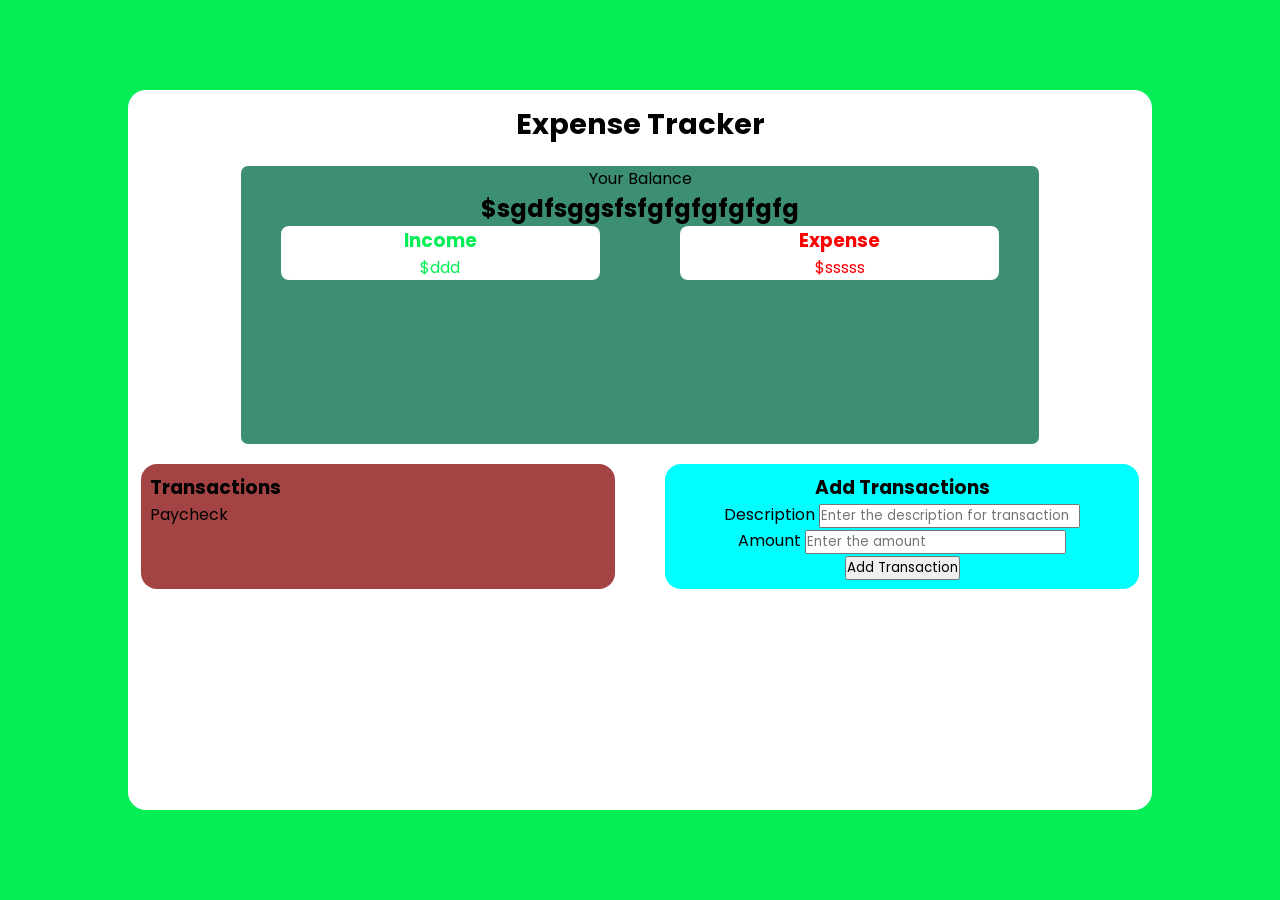
==== index.html @ 2660481c "Layed Basic Layout Just for the commit. Only basic layout completed. Styling and logic remains" ====
<!DOCTYPE html>
<html lang="en">

<head>
    <meta charset="UTF-8">
    <meta name="viewport" content="width=device-width, initial-scale=1.0">
    <title>Expense Tracker</title>
    <link rel="stylesheet" href="style.css">
</head>

<body>
    <div class="container">
        <h1>Expense Tracker</h1>
        <div class="dashboard">
            <p>Your Balance</p>
            <h2 id="balance">$sgdfsggsfsfgfgfgfgfgfg</h2>
<!-- 9840110440 -->
            <div class="slabs">
                <div class="income slab">
                    <h3>Income</h3>
                    <p id="income_val" >$ddd</p>
                </div>
                <div class="expense slab">
                    <h3>Expense</h3>
                    <p id="expense_val" >$sssss</p>
                </div>
            </div>
        </div>

        <div class="transactions">

            <div class="transaction_history">
                <h3>Transactions</h3>
                <!--  -->
                <div class="cards">
                    <div class="card">
                        <p>Paycheck</p>

                    </div>
                </div>
            </div>
            
            
            
            <div class="transaction_form">
                <h3>Add Transactions</h3>
                <form action="">
                    
                    <div class="div">
                        <label for="desription">Description</label>
                        <input type="text" name="desription" id="description"
                        placeholder="Enter the description for transaction">
                    </div>
                    
                    <div class="div">
                        <label for="amount">Amount</label>
                        <input type="number" name="amount" id="amount" placeholder="Enter the amount">
                    </div>
                    
                    <button type="submit" id="add_btn">Add Transaction</button>
                    
                </div>

            </form>
        </div>




    </div>

    <script src="script.js"></script>
</body>

</html>
---- style.css ----
@import url(https://fonts.googleapis.com/css?family=Poppins:100,100italic,200,200italic,300,300italic,regular,italic,500,500italic,600,600italic,700,700italic,800,800italic,900,900italic);


* {
    margin: 0;
    padding: 0;
    box-sizing: border-box;
    font-family: 'Poppins';
}

body {
    background-color: #05ee56;
    display: flex;
    justify-content: center;
    align-items: center;
    min-height: 100vh;
}

.container {
    background-color: #fff;
    width: 80vw;
    height: 80vh;
    text-align: center;
    padding: 0.8rem;
    border-radius: 18px;
}

.container h1 {
    font-size: 1.8rem;
}

.dashboard {
    background-color: #036e47c4;
    width: 80%;
    height: 40%;
    border-radius: 7px;
    margin: 20px auto;
}

.slabs {
    display: flex;
    justify-content: space-around;
}

.slab {
    width: 40%;
    height: 20%;
    background-color: #fff;
    border-radius: 8px;
    padding: 0 9px;
}

.income {
    color: #05ee56;
}

.expense {
    color: red;
}

.transactions {
    display: flex;
    gap: 5%;
    justify-content: space-around;
}

.transactions>* {

    width: 50%;
    border-radius: 1rem;
    padding: 9px;

}


.transaction_history {
    background-color: #a44343;
    text-align: left;
    /* width: 50%;
    border-radius: 1rem;
    padding: 9px; */
}

.transaction_form {
    background-color: aqua;
}


@media (max-width:965px) {
    .container {
        overflow-wrap: break-word;
        height: 80%;
    }

    .dashboard {
        padding: 2rem;
    }
}
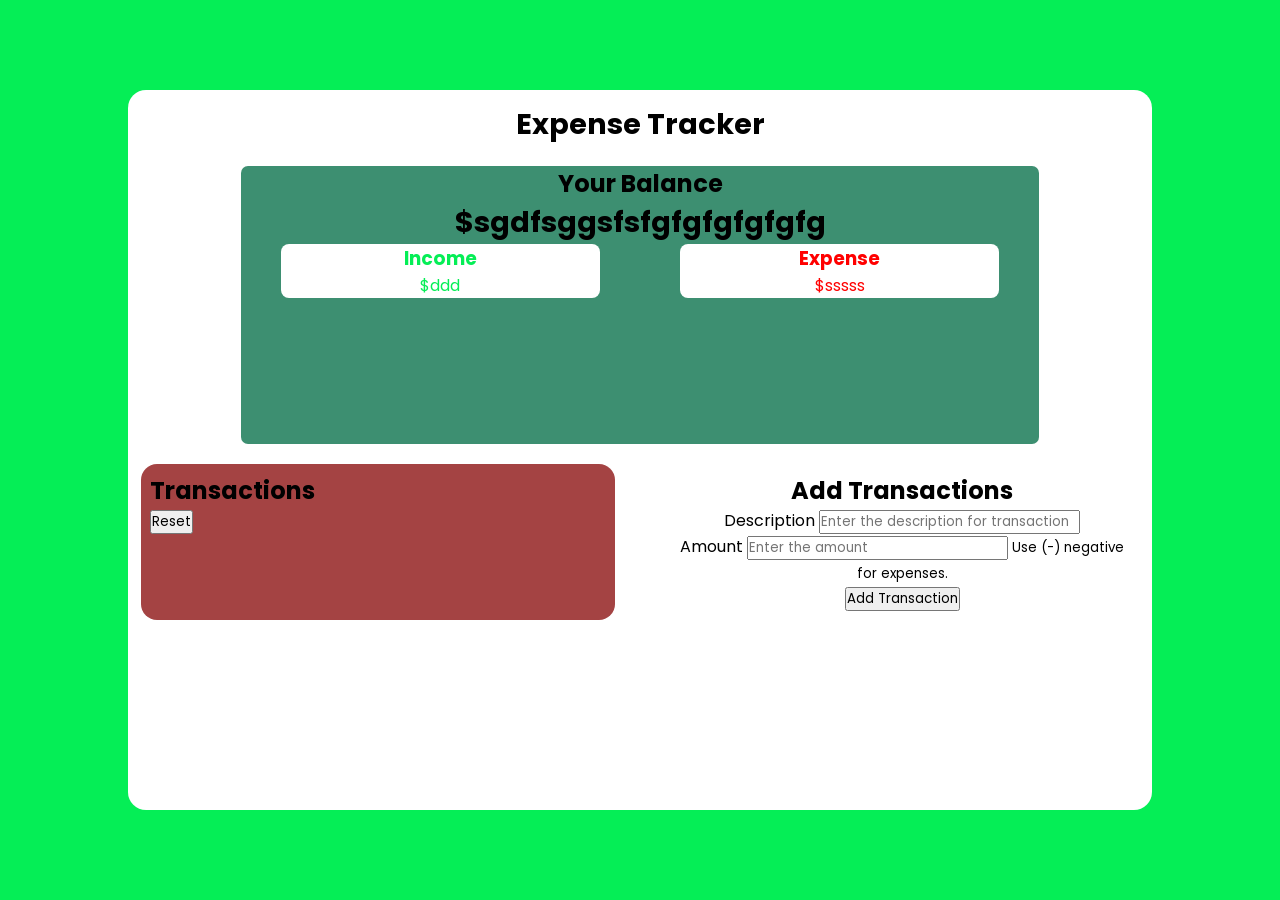
==== commit 9c9b0560: "Finally done....... Although responsiveness is not fully done, it works and that is a feat to me... " ====
--- a/index.html
+++ b/index.html
@@ -11,18 +11,20 @@
 <body>
     <div class="container">
         <h1>Expense Tracker</h1>
+
+
         <div class="dashboard">
-            <p>Your Balance</p>
-            <h2 id="balance">$sgdfsggsfsfgfgfgfgfgfg</h2>
-<!-- 9840110440 -->
+            <h2>Your Balance</h2>
+            <h1 id="balance">$sgdfsggsfsfgfgfgfgfgfg</h1>
+            <!-- 9840110440 -->
             <div class="slabs">
                 <div class="income slab">
                     <h3>Income</h3>
-                    <p id="income_val" >$ddd</p>
+                    <p id="income_val">$ddd</p>
                 </div>
                 <div class="expense slab">
                     <h3>Expense</h3>
-                    <p id="expense_val" >$sssss</p>
+                    <p id="expense_val">$sssss</p>
                 </div>
             </div>
         </div>
@@ -30,41 +32,41 @@
         <div class="transactions">
 
             <div class="transaction_history">
-                <h3>Transactions</h3>
-                <!--  -->
+                <h2>Transactions</h2>
                 <div class="cards">
-                    <div class="card">
-                        <p>Paycheck</p>
+                    <ul id="transaction_list">
+                        <!--  yesma halni -->
 
-                    </div>
+
+                    </ul>
+                    
+                    <button id="Reset">Reset</button>
                 </div>
             </div>
-            
-            
-            
-            <div class="transaction_form">
-                <h3>Add Transactions</h3>
-                <form action="">
-                    
-                    <div class="div">
-                        <label for="desription">Description</label>
-                        <input type="text" name="desription" id="description"
-                        placeholder="Enter the description for transaction">
-                    </div>
-                    
-                    <div class="div">
-                        <label for="amount">Amount</label>
-                        <input type="number" name="amount" id="amount" placeholder="Enter the amount">
-                    </div>
-                    
-                    <button type="submit" id="add_btn">Add Transaction</button>
-                    
-                </div>
-
-            </form>
-        </div>
 
 
+
+            <div class="add_transactions">
+                <h2>Add Transactions</h2>
+
+                    <form id="transaction_form">
+                        <div class="div">
+                            <label for="desription">Description</label>
+                            <input type="text" name="desription" id="description"
+                                placeholder="Enter the description for transaction" required>
+                        </div>
+
+                        <div class="div">
+                            <label for="amount">Amount</label>
+                            <input type="number" name="amount" id="amount" placeholder="Enter the amount" required>
+                            <small>Use (-) negative for expenses.</small>
+                        </div>
+
+                        <button type="submit" id="add_btn">Add Transaction</button>
+                    </form>
+            </div>
+
+        </div>
 
 
     </div>
